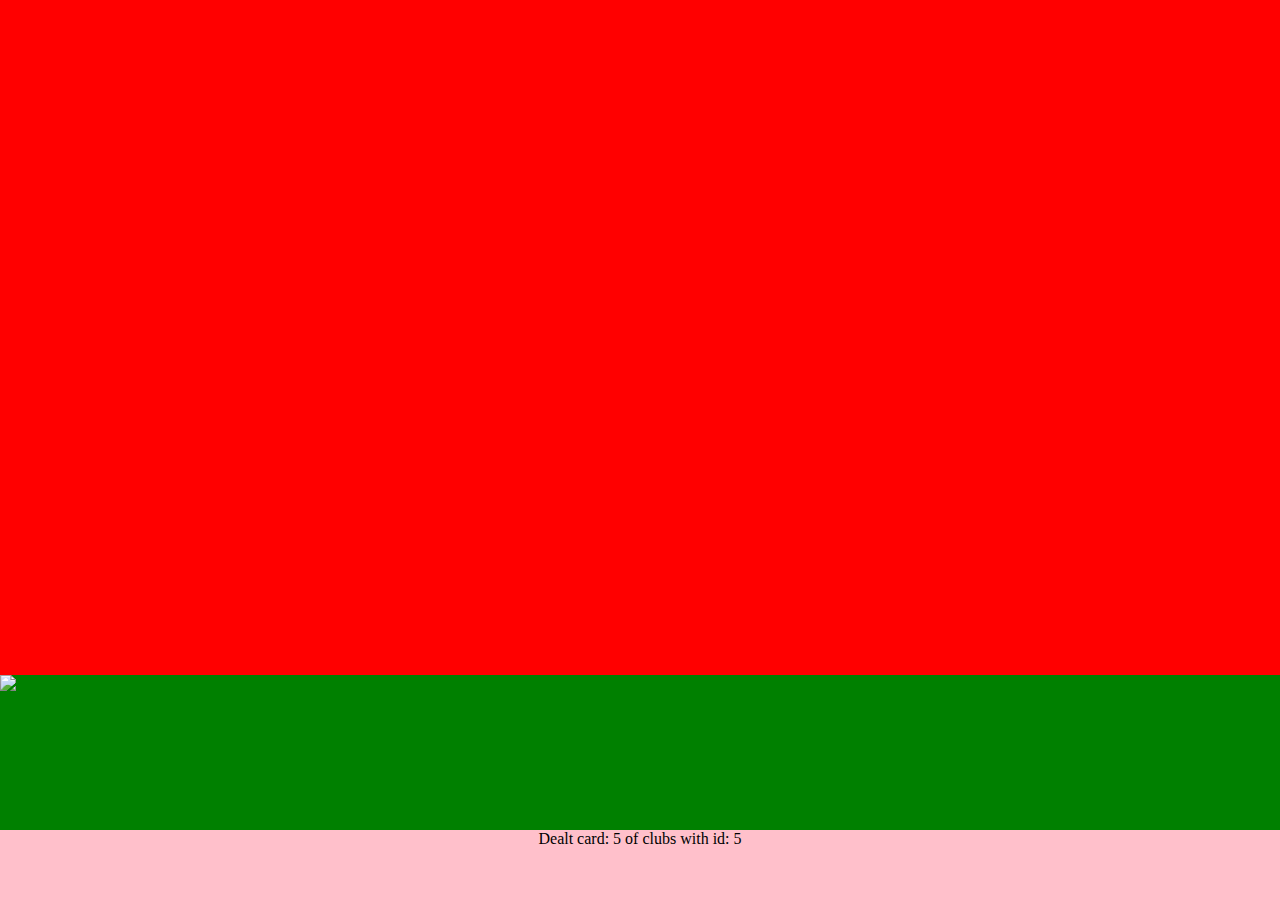
==== temp.html @ 98d91a5a "I made the whole deck of card system" ====
<!DOCTYPE html>
<html lang="en">
  <head>
    <meta charset="UTF-8" />
    <meta name="viewport" content="width=device-width, initial-scale=1.0" />
    <script src="game.js" type="module"></script>
    <title>TEMP</title>
    <style>
      body {
        display: flex;
        flex-direction: column;
        height: 100vh;
        margin: 0;
        padding: 0;
      }
      #table {
        flex: 0.75;
        background-color: red;
      }
      #hand {
        flex: 0.25;
        background-color: pink;
        display: flex;
        flex-direction: column;
      }
      #hand-cards {
        background-color: green;
        justify-content: center;
        flex: 0.75;
      }
      #hand-total {
        justify-content: flex-end;
        text-align: center;
      }
    </style>
  </head>
  <body>
    <div id="table"></div>
    <div id="hand">
      <div id="hand-cards"></div>
      <div id="hand-total"></div>
    </div>
  </body>
</html>
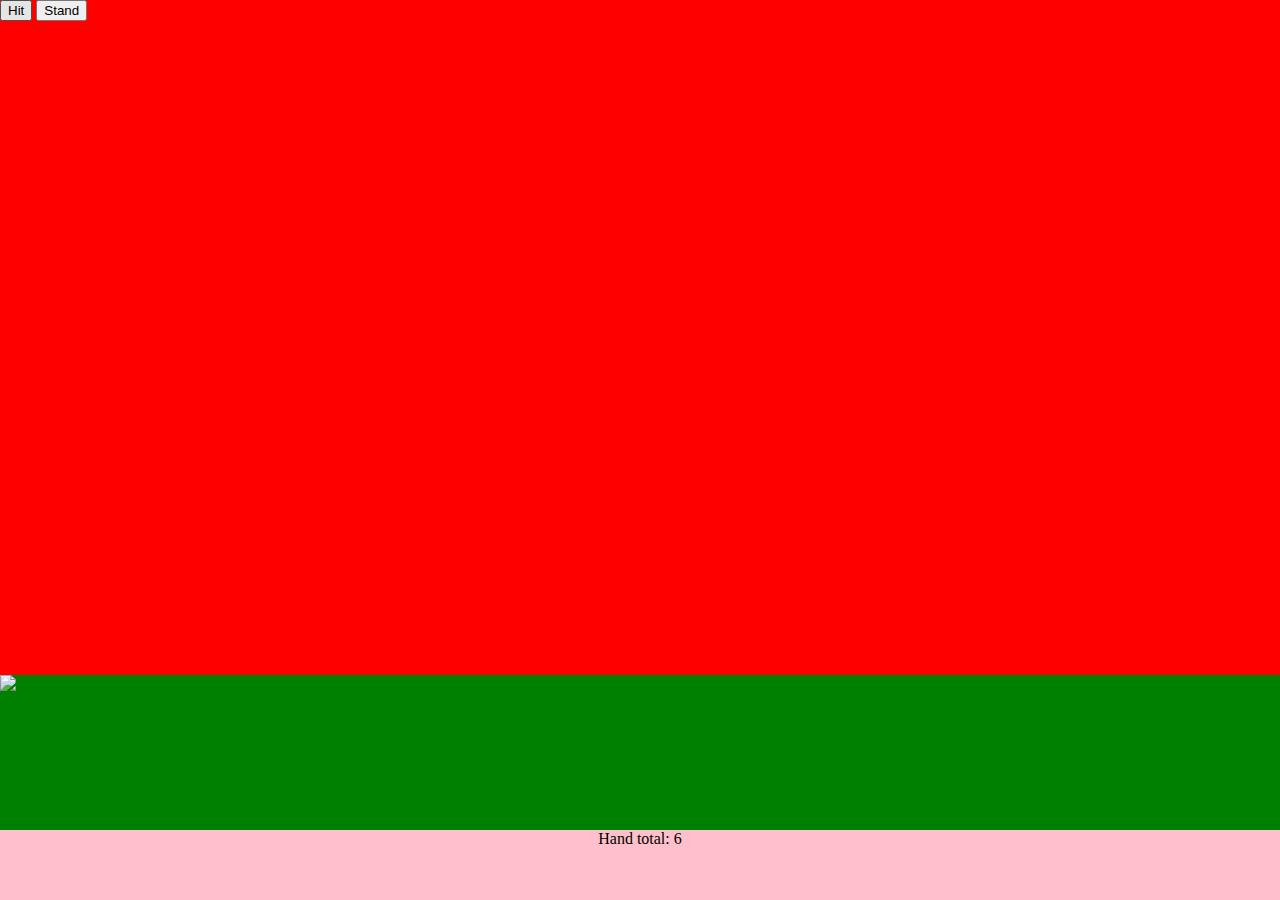
==== commit 396cbcfd: "Everything went wrong" ====
--- a/temp.html
+++ b/temp.html
@@ -35,7 +35,11 @@
     </style>
   </head>
   <body>
-    <div id="table"></div>
+    <div id="table">
+      <button id="hitButton" class="button">Hit</button>
+      <button id="standButton" class="button">Stand</button>
+      <div id="house-cards"></div>
+    </div>
     <div id="hand">
       <div id="hand-cards"></div>
       <div id="hand-total"></div>
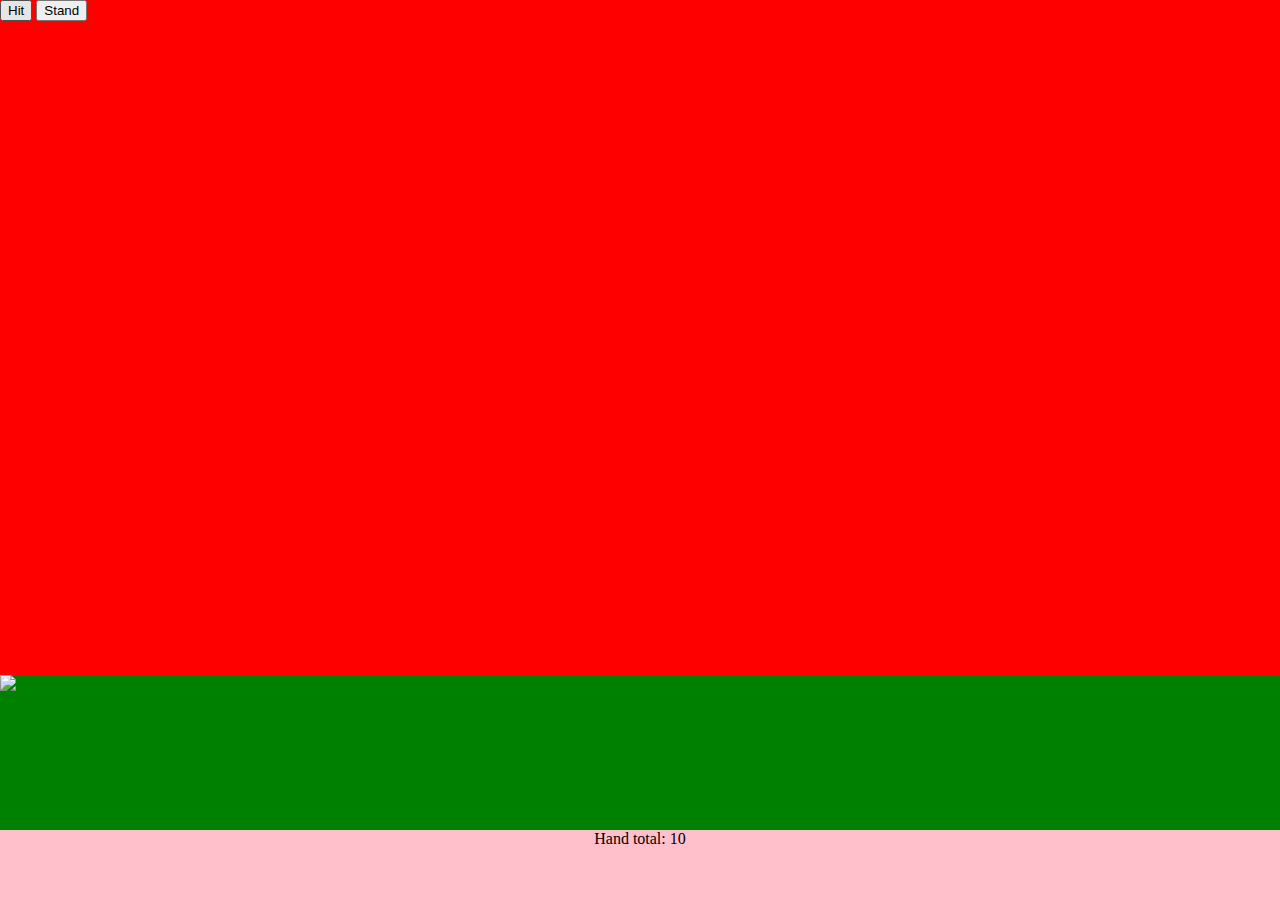
==== commit c7329473: "Added gerResult() function" ====
--- a/temp.html
+++ b/temp.html
@@ -38,6 +38,7 @@
     <div id="table">
       <button id="hitButton" class="button">Hit</button>
       <button id="standButton" class="button">Stand</button>
+      <div id="result"></div>
       <div id="house-cards"></div>
     </div>
     <div id="hand">
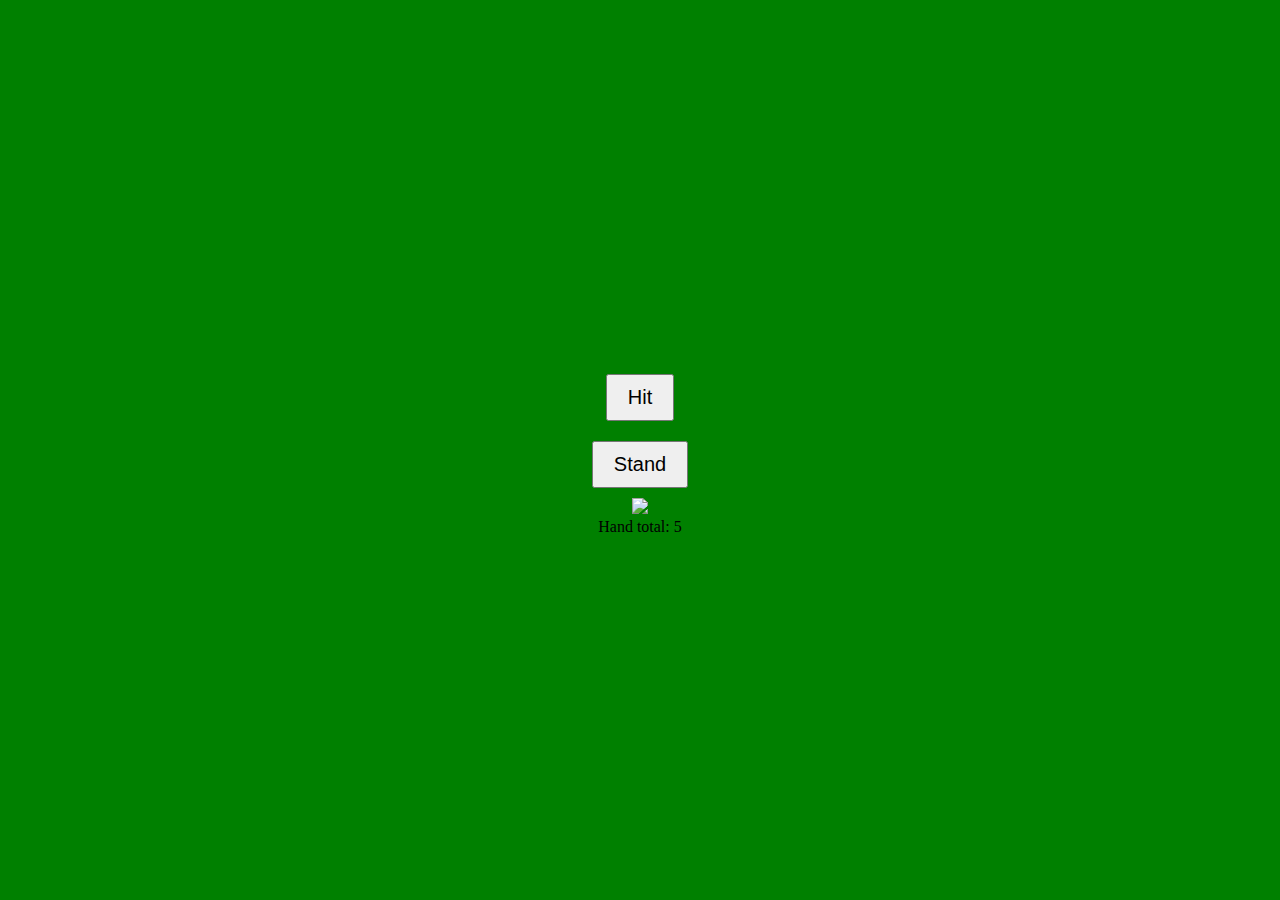
==== commit 9ab9d6b2: "Improved the look slightly" ====
--- a/temp.html
+++ b/temp.html
@@ -9,37 +9,50 @@
       body {
         display: flex;
         flex-direction: column;
+        justify-content: center;
+        align-items: center;
         height: 100vh;
         margin: 0;
-        padding: 0;
+        background-color: green;
       }
-      #table {
-        flex: 0.75;
-        background-color: red;
-      }
+      #table,
+      #houseHand,
       #hand {
-        flex: 0.25;
-        background-color: pink;
         display: flex;
         flex-direction: column;
+        align-items: center;
+        justify-content: center;
       }
-      #hand-cards {
-        background-color: green;
-        justify-content: center;
-        flex: 0.75;
+      .button {
+        padding: 10px 20px;
+        font-size: 20px;
+        margin: 10px;
       }
-      #hand-total {
-        justify-content: flex-end;
+      #hand-total,
+      #house-total {
         text-align: center;
+      }
+      #result {
+        opacity: 0;
+        font-size: 0;
+        transition: opacity 2s, font-size 2s;
+      }
+
+      #result.show {
+        opacity: 1;
+        font-size: 2em;
       }
     </style>
   </head>
   <body>
+    <div id="houseHand">
+      <div id="house-cards"></div>
+      <div id="house-total"></div>
+    </div>
     <div id="table">
       <button id="hitButton" class="button">Hit</button>
       <button id="standButton" class="button">Stand</button>
       <div id="result"></div>
-      <div id="house-cards"></div>
     </div>
     <div id="hand">
       <div id="hand-cards"></div>
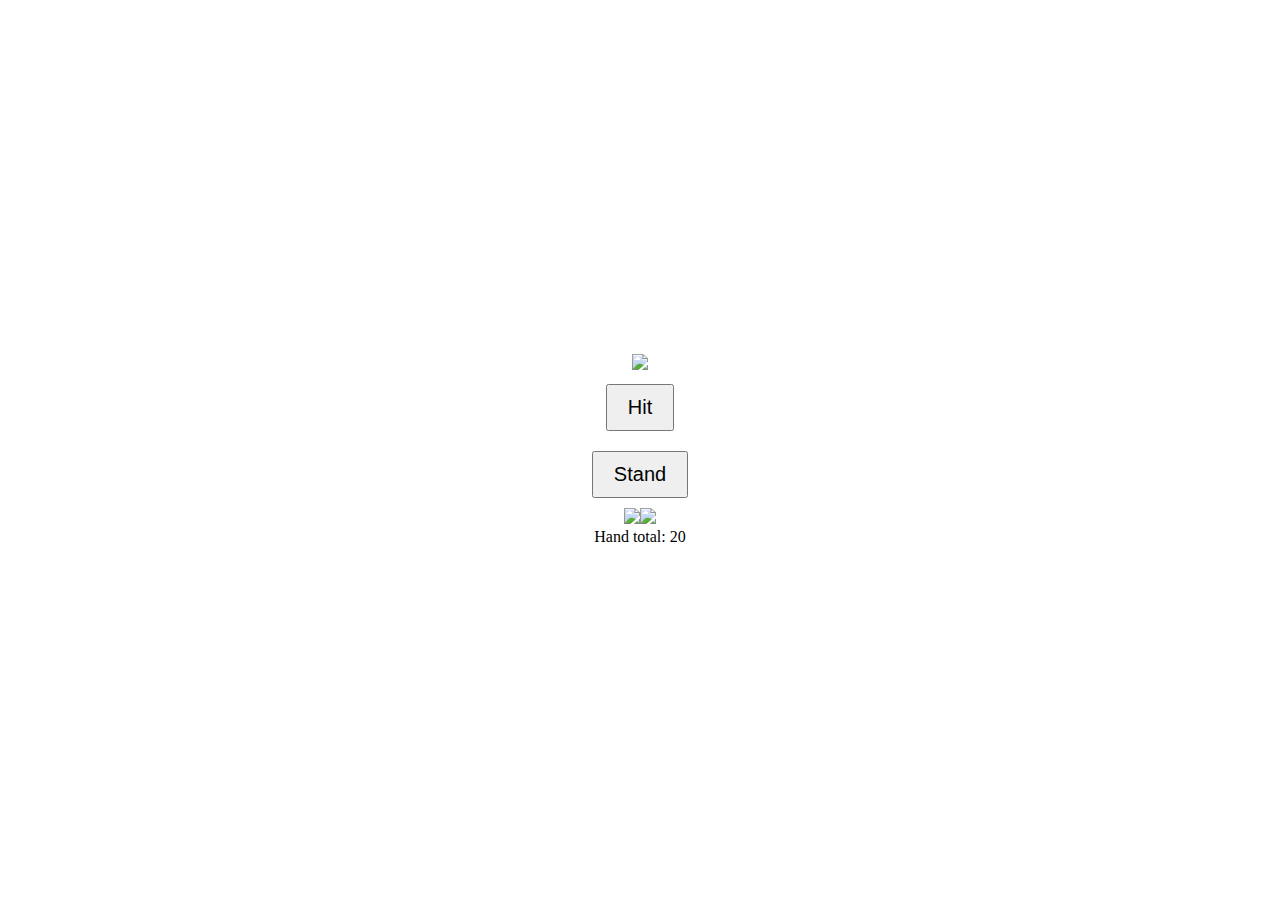
==== commit 88eade63: "Re-did basically the whole system and cleaned up the code" ====
--- a/temp.html
+++ b/temp.html
@@ -13,7 +13,9 @@
         align-items: center;
         height: 100vh;
         margin: 0;
-        background-color: green;
+        background-image: url("cards/Bord.jpg");
+        background-repeat: no-repeat;
+        background-size: cover;
       }
       #table,
       #houseHand,
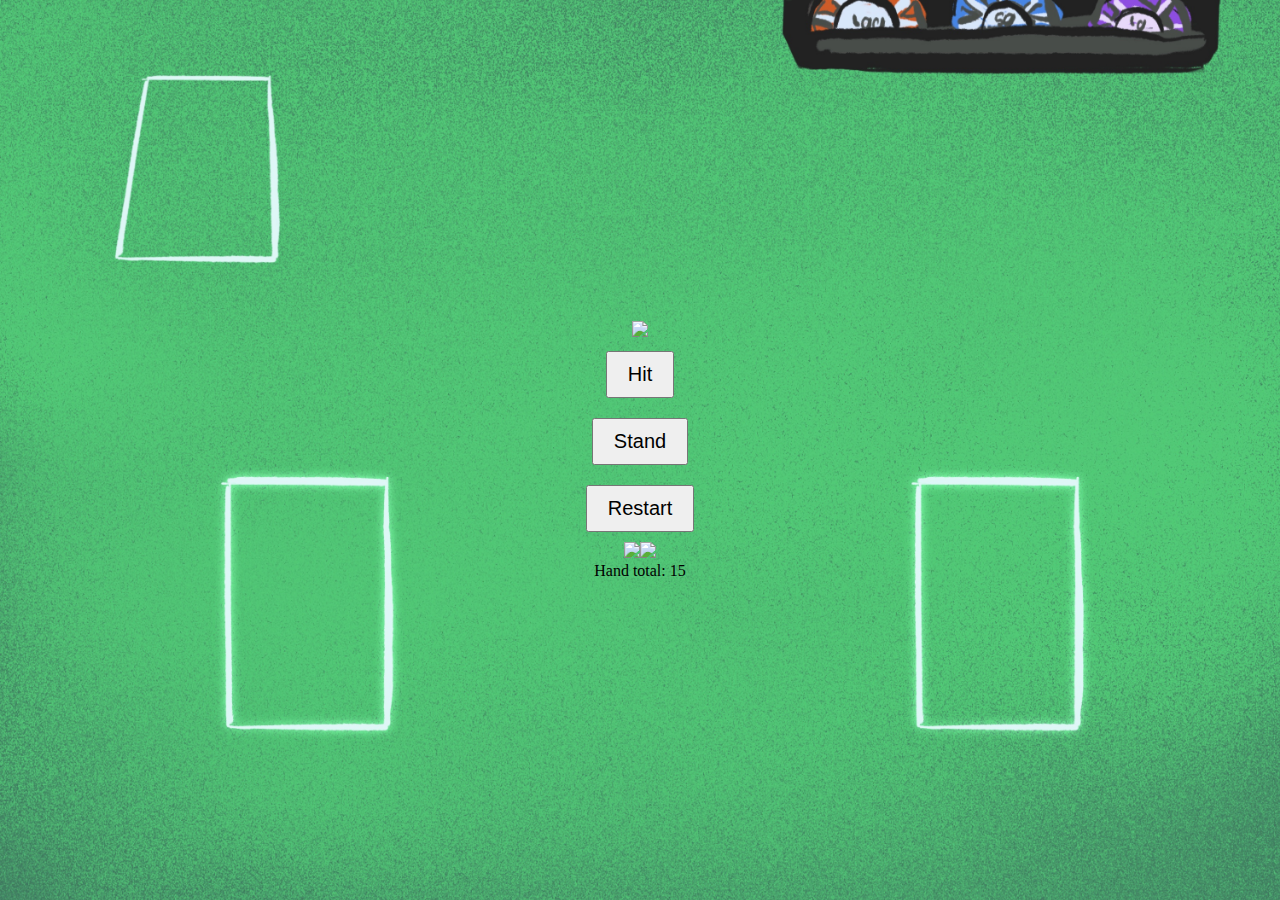
==== commit a154df58: "Added game restart function" ====
--- a/temp.html
+++ b/temp.html
@@ -13,7 +13,7 @@
         align-items: center;
         height: 100vh;
         margin: 0;
-        background-image: url("cards/Bord.jpg");
+        background-image: url("Images/Bord.jpg");
         background-repeat: no-repeat;
         background-size: cover;
       }
@@ -30,7 +30,7 @@
         font-size: 20px;
         margin: 10px;
       }
-      #hand-total,
+      #handSum,
       #house-total {
         text-align: center;
       }
@@ -48,17 +48,18 @@
   </head>
   <body>
     <div id="houseHand">
-      <div id="house-cards"></div>
+      <div id="dealerHandDiv"></div>
       <div id="house-total"></div>
     </div>
     <div id="table">
       <button id="hitButton" class="button">Hit</button>
       <button id="standButton" class="button">Stand</button>
+      <button id="restartButton" class="button">Restart</button>
       <div id="result"></div>
     </div>
     <div id="hand">
-      <div id="hand-cards"></div>
-      <div id="hand-total"></div>
+      <div id="ownHandDiv"></div>
+      <div id="handSum"></div>
     </div>
   </body>
 </html>
